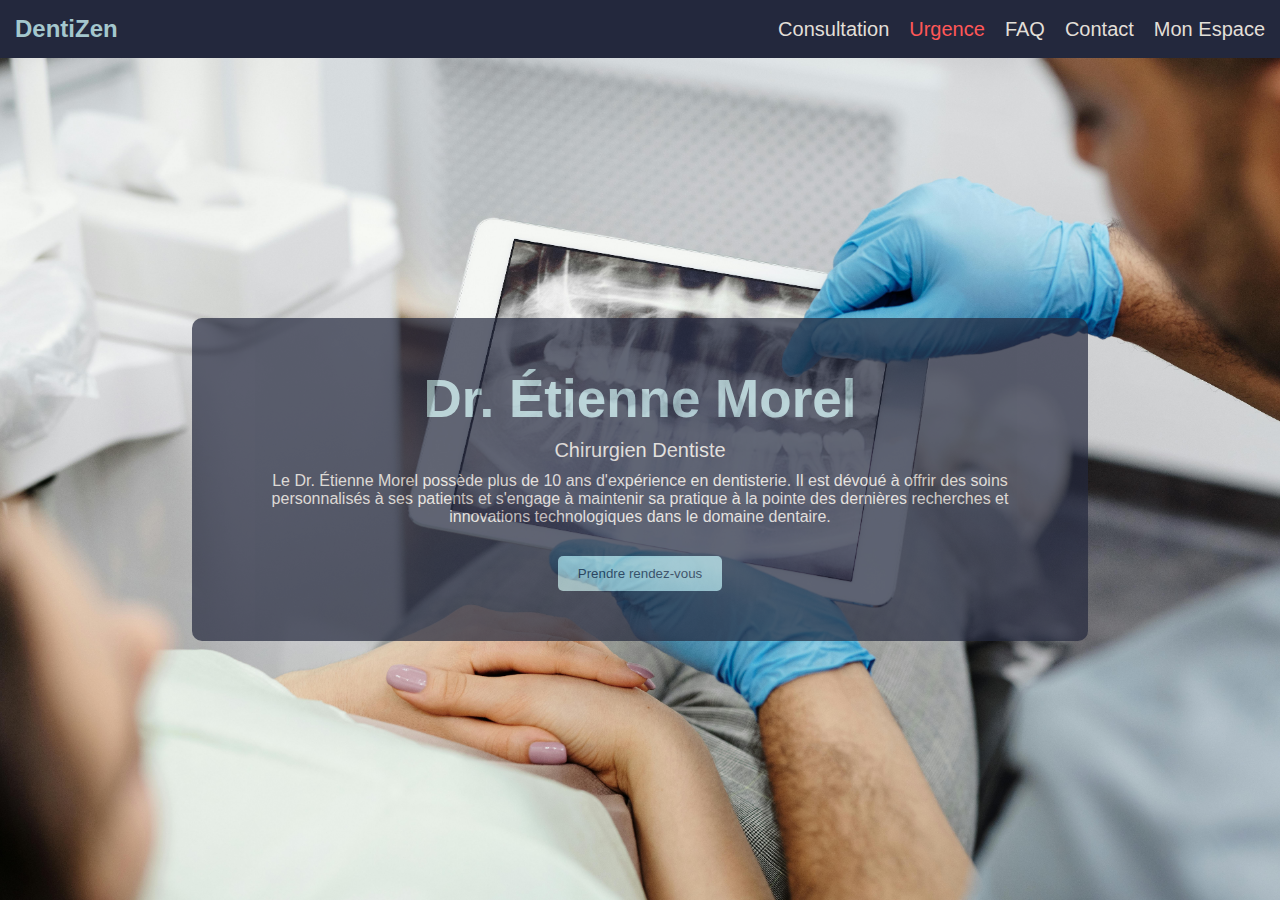
==== dev/index.html @ c7a6a503 "Ajout du répertoire dev avec index.html + css" ====
<!doctype html>
<html lang="fr">
    <head>
    <meta charset="UTF-8">
    <meta name="viewport" content="width=device-width, initial-scale=1">
    <title>DentiZen</title>
    <link rel="stylesheet" href="styles.css">
    </head>
<body>
    <header>
        <nav>
            <div class="logo">DentiZen</div>
            <ul>
                <li><a href="#">Consultation</a></li>
                <li><a href="#" style="color: #ff5757">Urgence</a></li>
                <li><a href="#">FAQ</a></li>
                <li><a href="#">Contact</a></li>
                <li><a href="#">Mon Espace</a></li>
            </ul>
        </nav>
    </header>

    <div class="container">
        <div class="content">
            <h1>Dr. Étienne Morel</h1>
            <p style="font-size: 20px">Chirurgien Dentiste</p>
            <p style="text-align: center">Le Dr. Étienne Morel possède plus de 10 ans d'expérience en dentisterie. Il est dévoué à offrir des soins personnalisés à ses patients et s'engage à maintenir sa pratique à la pointe des dernières recherches et innovations technologiques dans le domaine dentaire.</p>
            <button>Prendre rendez-vous</button>
        </div>
    </div>
</body>
</html>
---- dev/styles.css ----
*{
    margin: 0;
    padding: 0;
    box-sizing: border-box;
    font-family: Arial, sans-serif;
}

body{
    display: flex;
    flex-direction: column;
    height: 100vh;
    width: 100vw;
    background-image: url("img/background.jpg");
    background-size: cover;
    background-position: center;
}

a{
    text-decoration: none;
    color: #e2dfd8;
    font-size: 20px;
}

h1{
    font-size: 53px;
    color: #a4c7cd;
}

p{
    color: #e2dfd8;
    font-size: 16px;
}

a:hover{
    text-decoration: underline;
}

header{
    background-color: #23283d;
    padding: 15px;
}

nav {
    display: flex;
    justify-content: space-between;
    align-items: center;
    max-width: 1400px;
    margin: auto;
}

.logo {
    color: #a4c7cd;
    font-size: 24px;
    font-weight: bold;
}

nav ul {
    list-style: none;
    display: flex;
    gap: 20px;
}

.container{
    display: flex;
    justify-content: center;
    align-items: center;
    flex: 1;
}

.content{
    display: flex;
    flex-direction: column;
    gap: 10px;
    justify-content: center;
    align-items: center;

    padding: 50px;
    width: 70%;
    border-radius: 10px;
    background-color: #23283d ;
    opacity: 0.7;
}

button {
    margin-top: 20px;
    padding: 10px 20px;
    background-color: #a4c7cd;
    border: none;
    border-radius: 5px;
    color: #23283d;
    cursor: pointer;
}

button:hover {
    background-color: #88a6a9;
}
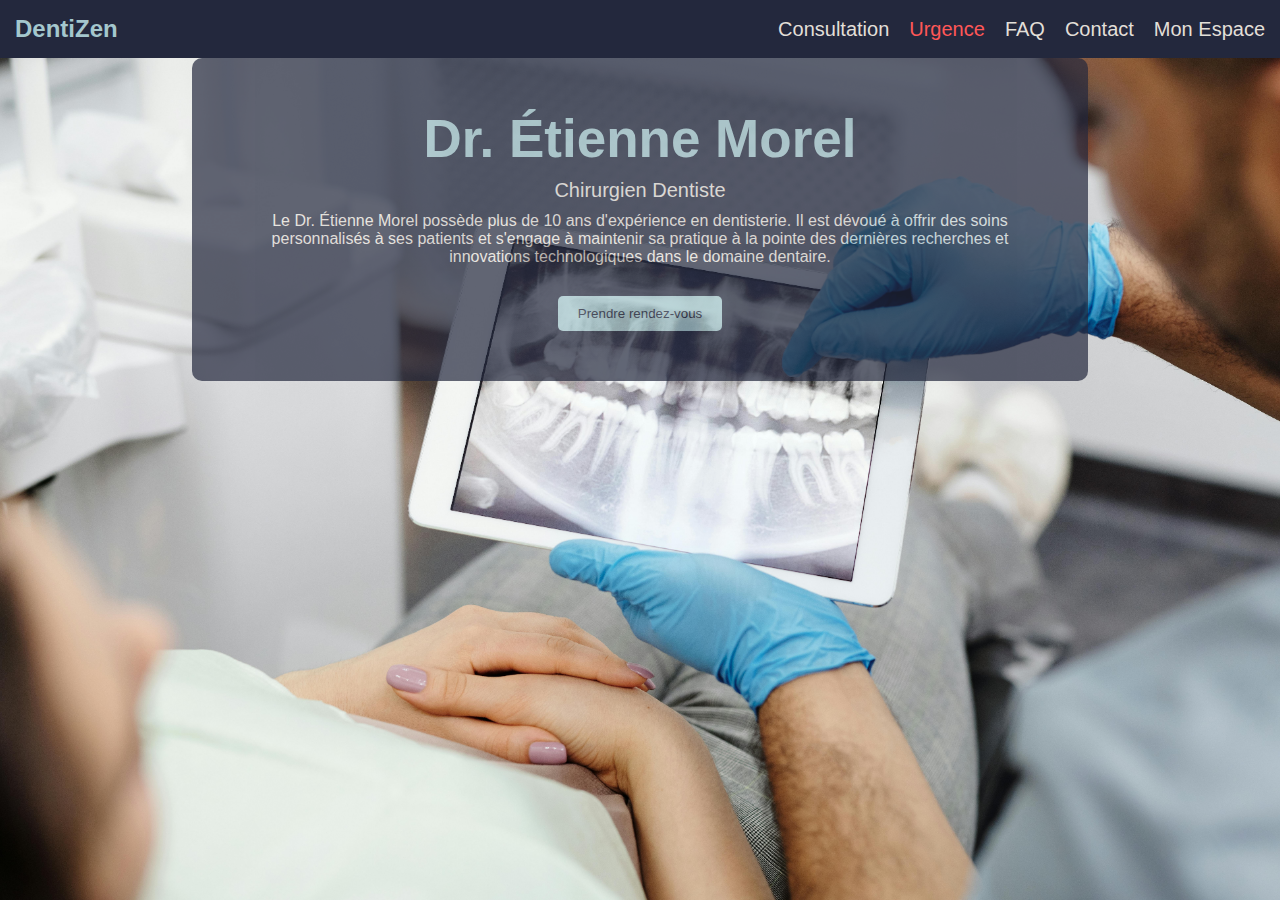
==== commit 4e6a4ff1: "Ajout lien vers account.html + ajout div main pour le background" ====
--- a/dev/index.html
+++ b/dev/index.html
@@ -15,18 +15,19 @@
                 <li><a href="#" style="color: #ff5757">Urgence</a></li>
                 <li><a href="#">FAQ</a></li>
                 <li><a href="#">Contact</a></li>
-                <li><a href="#">Mon Espace</a></li>
+                <li><a href="acounts.html">Mon Espace</a></li>
             </ul>
         </nav>
     </header>
-
-    <div class="container">
-        <div class="content">
-            <h1>Dr. Étienne Morel</h1>
-            <p style="font-size: 20px">Chirurgien Dentiste</p>
-            <p style="text-align: center">Le Dr. Étienne Morel possède plus de 10 ans d'expérience en dentisterie. Il est dévoué à offrir des soins personnalisés à ses patients et s'engage à maintenir sa pratique à la pointe des dernières recherches et innovations technologiques dans le domaine dentaire.</p>
-            <button>Prendre rendez-vous</button>
+    <main>
+        <div class="container">
+            <div class="content">
+                <h1>Dr. Étienne Morel</h1>
+                <p style="font-size: 20px">Chirurgien Dentiste</p>
+                <p style="text-align: center">Le Dr. Étienne Morel possède plus de 10 ans d'expérience en dentisterie. Il est dévoué à offrir des soins personnalisés à ses patients et s'engage à maintenir sa pratique à la pointe des dernières recherches et innovations technologiques dans le domaine dentaire.</p>
+                <button>Prendre rendez-vous</button>
+            </div>
         </div>
-    </div>
+    </main>
 </body>
 </html>--- a/dev/styles.css
+++ b/dev/styles.css
@@ -93,4 +93,5 @@
 
 button:hover {
     background-color: #88a6a9;
-}+}
+
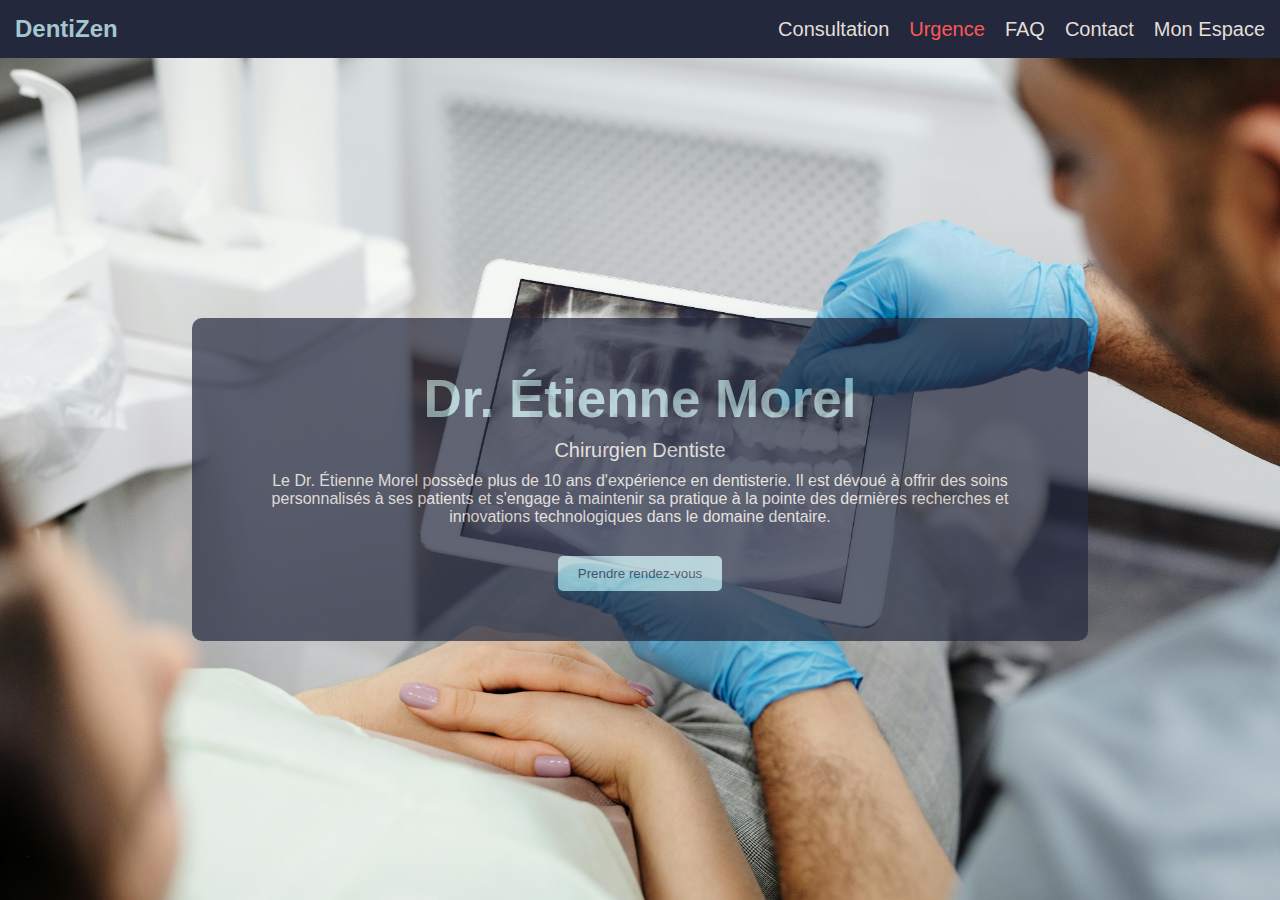
==== commit 4f77d3cf: "Modification redirection d'un lien" ====
--- a/dev/index.html
+++ b/dev/index.html
@@ -15,7 +15,7 @@
                 <li><a href="#" style="color: #ff5757">Urgence</a></li>
                 <li><a href="#">FAQ</a></li>
                 <li><a href="#">Contact</a></li>
-                <li><a href="acounts.html">Mon Espace</a></li>
+                <li><a href="login.html">Mon Espace</a></li>
             </ul>
         </nav>
     </header>
--- a/dev/styles.css
+++ b/dev/styles.css
@@ -1,3 +1,9 @@
+:root{
+    --bleu: #23283d;
+    --blanc: #e2dfd8;
+    --bleuclair: #a4c7cd;
+}
+
 *{
     margin: 0;
     padding: 0;
@@ -10,24 +16,21 @@
     flex-direction: column;
     height: 100vh;
     width: 100vw;
-    background-image: url("img/background.jpg");
-    background-size: cover;
-    background-position: center;
 }
 
 a{
     text-decoration: none;
-    color: #e2dfd8;
+    color: var(--blanc);
     font-size: 20px;
 }
 
 h1{
     font-size: 53px;
-    color: #a4c7cd;
+    color: var(--bleuclair);
 }
 
 p{
-    color: #e2dfd8;
+    color: var(--blanc);
     font-size: 16px;
 }
 
@@ -36,7 +39,7 @@
 }
 
 header{
-    background-color: #23283d;
+    background-color: var(--bleu);
     padding: 15px;
 }
 
@@ -49,7 +52,7 @@
 }
 
 .logo {
-    color: #a4c7cd;
+    color: var(--bleuclair);
     font-size: 24px;
     font-weight: bold;
 }
@@ -60,8 +63,17 @@
     gap: 20px;
 }
 
+main{
+    flex: 1;
+    background-image: url("img/background.jpg");
+    background-size: cover;
+    background-position: center;
+    display: flex;
+}
+
 .container{
     display: flex;
+    flex-direction: column;
     justify-content: center;
     align-items: center;
     flex: 1;
@@ -77,21 +89,92 @@
     padding: 50px;
     width: 70%;
     border-radius: 10px;
-    background-color: #23283d ;
+    background-color: var(--bleu) ;
     opacity: 0.7;
 }
 
 button {
     margin-top: 20px;
     padding: 10px 20px;
-    background-color: #a4c7cd;
+    background-color: var(--bleuclair);
     border: none;
     border-radius: 5px;
-    color: #23283d;
+    color: var(--bleu);
     cursor: pointer;
 }
 
 button:hover {
-    background-color: #88a6a9;
+    background-color: var(--bleuclair);
 }
 
+.content_box{
+    display: flex;
+    justify-content: center;
+    align-items: center;  
+    flex-wrap: wrap;
+    gap: 50px;
+    padding: 50px 100px 100px 100px;
+}
+
+.content_box .box{
+    display: flex;
+    justify-content: center;
+    align-items: center;
+    flex-direction: column;
+    gap: 20px;
+
+    width: 300px;
+    height: 200px;
+
+    background-color: var(--bleu);
+    opacity: 0.8;
+    border-radius: 10px;
+    text-align: center;
+}
+
+.content_box .box:hover{
+    transform: scale(1.1);
+    transition: all 0.5s;
+    border: 5px solid var(--blanc);
+}
+
+.content_box .box .icon{
+    font-size: 80px;
+    color: var(--blanc);
+}
+
+.content_box .box p{
+    font-size: 25px;
+}
+
+.content_box .box:nth-child(3) .icon{
+    color: #ff5757;
+}
+
+
+
+.rdv{
+    display: flex;
+    background-color: var(--bleu);
+    opacity: 0.8;
+    border-radius: 30px;
+}
+
+.left, .right{
+    padding: 20px;
+}
+
+.rdv .left{
+    display: flex;
+    justify-content: left;
+    background-color: var(--blanc);
+    border-radius: 30px;
+}
+
+.rdv .left p{
+    color: var(--bleu);
+}
+
+.left p, .right p{
+    font-size: 20px;
+}